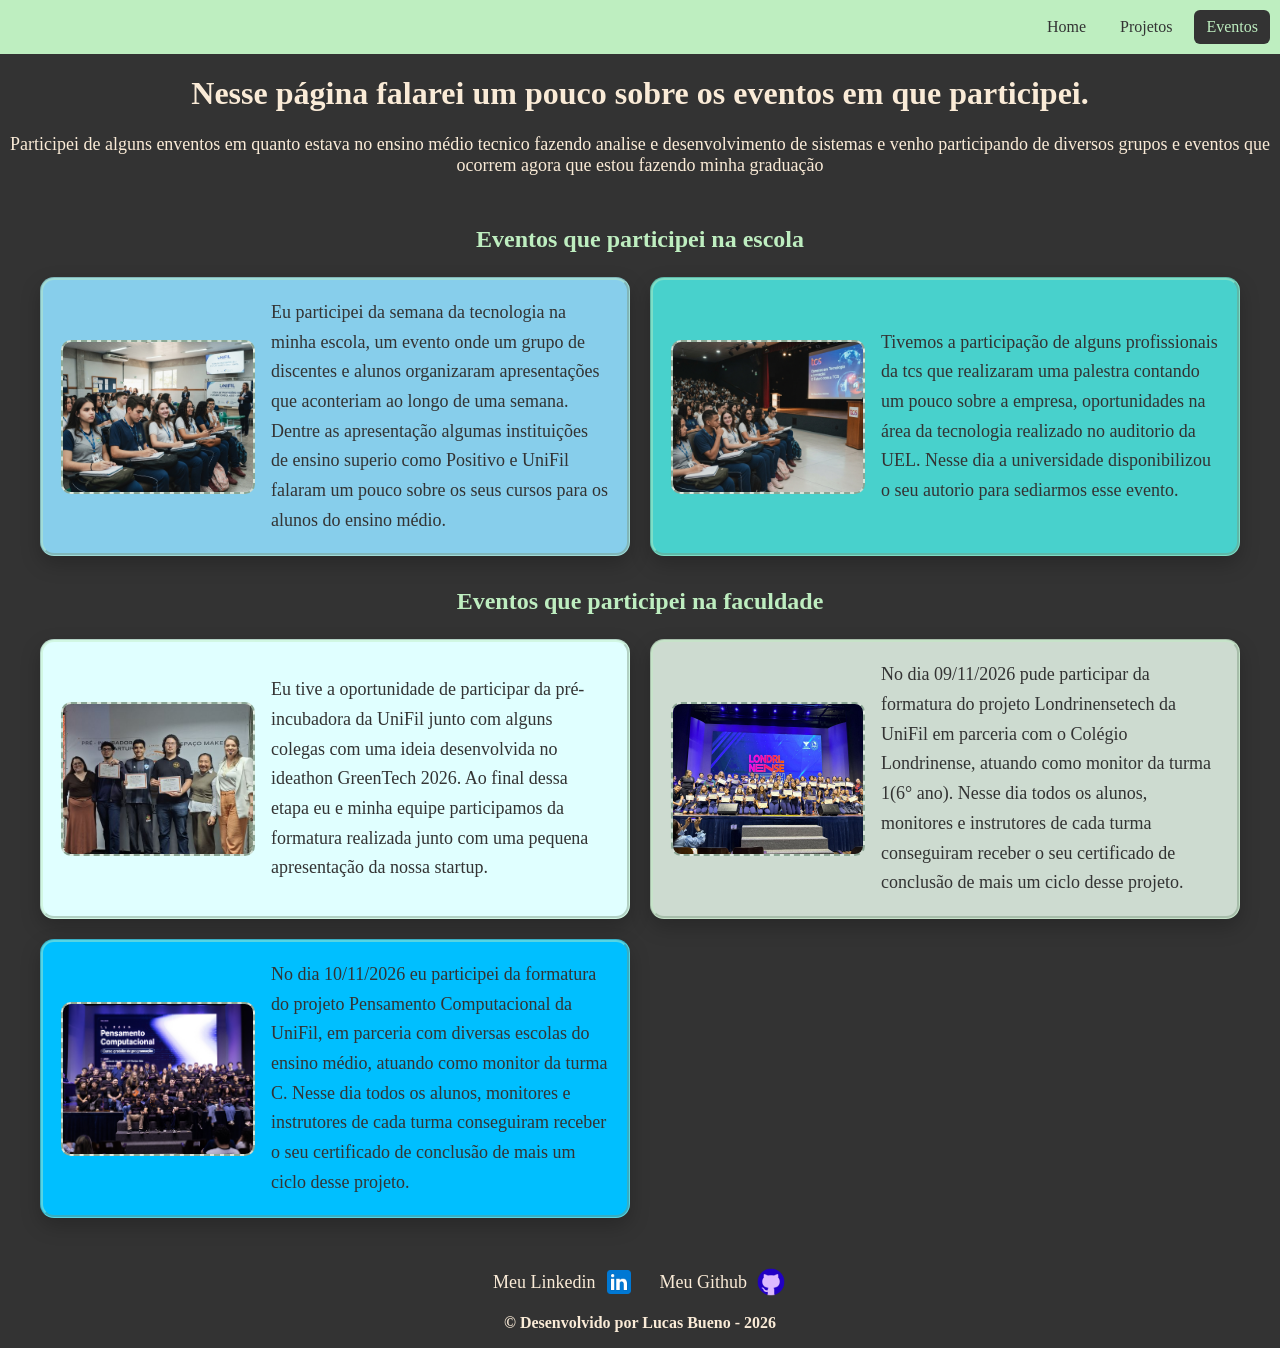
==== eventos.html @ 914941da "Enviando a situação atuaal do meu projeto" ====
<!DOCTYPE html>
<html lang="pt-BR">

<head>
    <meta charset="UTF-8">
    <meta name="viewport" content="width=device-width, initial-scale=1.0">

    <title>Meu Portifolio</title>



    <link rel="preconnect" href="https://fonts.googleapis.com">
    <link rel="preconnect" href="https://fonts.gstatic.com" crossorigin>

    <link href="https://fonts.googleapis.com/css2?family=JetBrains+Mono:wght@400;700&display=swap" rel="stylesheet">
    <link
        href="https://fonts.googleapis.com/css2?family=Isometra&family=JetBrains+Mono:ital,wght@0,100..800;1,100..800&family=Nosifer&display=swap"
        rel="stylesheet">
    <link rel="icon" href="img/icone.webp">
    <link rel="stylesheet" href="style.css">
    <link rel="stylesheet" href="eventos.css">
</head>

<body>
    <header>
        <nav class="menu">
            <a href="index.html">Home</a>
            <a href="projetos.html">Projetos</a>
            <a href="eventos.html" aria-current="page">Eventos</a>

        </nav>
        <h1> Nesse página falarei um pouco sobre os eventos em que participei.
        </h1>
        <p>Participei de alguns enventos em quanto estava no ensino médio tecnico fazendo analise e desenvolvimento de
            sistemas e venho participando de diversos grupos e eventos que ocorrem agora que estou fazendo minha
            graduação</p>
    </header>
    <main>
        <section id="eventos_escola">

            <h2>Eventos que participei na escola</h2>
            <div id="card1">
                <div class="area-foto" aria-label="Espaço reservado para foto">
                    <img src="img/palestra_faculdades.jpg"
                        alt="Foto representando uma palestra de unifverisidades para os alunos do ensino médio">
                </div>
                <p>Eu participei da semana da tecnologia na minha escola, um evento onde um grupo de discentes e alunos
                    organizaram apresentações que aconteriam ao longo de uma semana. Dentre as apresentação algumas
                    instituições de ensino superio como Positivo e UniFil falaram um pouco sobre os seus cursos para os
                    alunos do ensino médio.</p>
            </div>
            <div id="card2">
                <div class="area-foto" aria-label="Espaço reservado para foto">
                    <img src="img/palestra_tcs.jpg" alt="Palestra dos profissionais da tcs">
                </div>
                <p>Tivemos a participação de alguns profissionais da tcs que realizaram uma palestra contando um pouco
                    sobre a empresa, oportunidades na área da tecnologia realizado no auditorio da UEL. Nesse dia a
                    universidade disponibilizou o seu autorio para sediarmos esse evento.</p>
            </div>


        </section>
        <section id="eventos_faculdade">

            <h2>Eventos que participei na faculdade </h2>
            <div id="card3">
                <div class="area-foto" aria-label="Espaço reservado para foto">
                    <img src="img/pré_incubadora.jpg" alt="Foto da minha equipe da pré-incubadora">
                </div>
                <p>Eu tive a oportunidade de participar da pré-incubadora da UniFil junto com alguns colegas com uma
                    ideia desenvolvida no ideathon GreenTech 2026. Ao final dessa etapa eu e minha equipe participamos
                    da formatura realizada junto com uma pequena apresentação da nossa startup.</p>
            </div>
            <div id="card4">
                <div class="area-foto" aria-label="Espaço reservado para foto">
                    <img src="img/londrinense-formatura.jpeg" alt="Foto da formatura dos alunos do LondrinenseTech">
                </div>
                <p>No dia 09/11/2026 pude participar da formatura do projeto Londrinensetech da UniFil em parceria com o
                    Colégio Londrinense, atuando como monitor da turma 1(6° ano). Nesse dia todos os alunos, monitores e
                    instrutores de cada turma conseguiram receber o seu certificado de conclusão de mais um ciclo desse
                    projeto.</p>
            </div>
            <div id="card5">
                <div class="area-foto" aria-label="Espaço reservado para foto">
                    <img src="img/pensamento_computacional_formatura.jpg"
                        alt="Foto da formatura do Pensamento Computacional">
                </div>
                <p>No dia 10/11/2026 eu participei da formatura do projeto Pensamento Computacional da UniFil, em
                    parceria com diversas escolas do ensino médio, atuando como monitor da turma C. Nesse dia todos os
                    alunos, monitores e instrutores de cada turma conseguiram receber o seu certificado de conclusão de
                    mais um ciclo desse projeto.</p>
            </div>


        </section>
    </main>
    <footer>


        <div class="redes_sociais">
            <p>Meu Linkedin</p>
            <a href="http://www.linkedin.com/in/lucas-bueno-a5a460362" target="_blank" rel="noopener noreferrer">

                <img src="/img/linkedin.png" alt="Icone do linkedin">
            </a>
        </div>
        <div class="redes_sociais">
            <p>Meu Github</p>
            <a href="https://github.com/LucasBuenoVitorino" target="_blank" rel="noopener noreferrer">
                <img src="/img/github.png" alt="Icone do github">
            </a>
        </div>
        <h4>© Desenvolvido por Lucas Bueno - 2026</h4>
    </footer>

</body>

</html>
---- style.css ----
body {
    display: flex;
    flex-direction: column;
    margin: 0;
    padding: 0;
    box-sizing: border-box;
    width: 100%;
    min-height: 100vh;
    background-color: #333;
    color: antiquewhite;

}

nav {
    background-color: #beeec0;
    padding: 10px;
    display: flex;
    justify-content: end;
}

nav.menu a {
    display: inline-block;
    padding: 8px 12px;
    border-radius: 6px;
    transition: background-color 180ms ease, color 180ms ease;


}

nav.menu a:hover,
nav.menu a[aria-current="page"],
nav.menu a:focus-visible {
    background-color: #333;
    color: #beeec0;
}

a {
    text-decoration: none;
    color: #333;
    margin-left: 10px;
}

#cabecalho {
    display: flex;
    align-items: center;
    justify-content: center;
    gap: 30px;
    padding: 20px;
}

.informacoes-cabecalho {
    display: flex;
    flex-direction: column;
    align-items: flex-start;
}

#minha_foto {
    width: 240px;
    height: 240px;
    object-fit: cover;
    clip-path: circle(50%);
}

p {
    text-align: center;
    font-size: 18px;
}

h1,
h2,
h3,
h4 {
    text-align: center;
}

main {
    flex: 1;
}

#formacao_academica {
    margin: 10px;
    padding: 3px;
    background-color: #66CDAA;
    border: 4px groove #FEBE10;
}

#experiencia_profissional {
    margin: 10px;
    padding: 3px;
    background-color: #00A693;
    border: 4px groove #FEBE10;
}

.redes_sociais {
    display: flex;
    align-items: center;
    justify-content: center;
    gap: 8px;
}

footer {
    display: flex;
    flex-wrap: wrap;
    align-items: center;
    justify-content: center;
    gap: 16px 24px;
    padding: 16px;
}

footer .redes_sociais p {
    margin: 0;
}

footer .redes_sociais a {
    margin-left: 0;
}

footer .redes_sociais img {
    display: block;
    width: 32px;
    height: 32px;
    object-fit: contain;
}

footer h4 {
    flex-basis: 100%;
    margin: 0;
}

ul {
    margin: 10px;
    padding: 6px;
    border: solid 4px sienna;
    font-size: 18px;
    background-color: #002244;
}

@media (max-width: 600px) {
    #cabecalho {
        flex-direction: column;
        text-align: center;
    }

    .informacoes-cabecalho {
        align-items: center;
    }

    h1,
    h1+p {
        text-align: center;
    }
}
---- eventos.css ----
#eventos_escola,
#eventos_faculdade {
    display: grid;
    grid-template-columns: repeat(auto-fit, minmax(min(100%, 430px), 1fr));
    gap: 20px;
    margin: 32px auto;
    padding: 0 20px;
    max-width: 1200px;
}

#eventos_escola h2,
#eventos_faculdade h2 {
    grid-column: 1 / -1;
    margin: 0 0 4px;
    color: #beeec0;
}

#eventos_escola #card1,
#eventos_escola #card2,
#eventos_faculdade #card3,
#eventos_faculdade #card4,
#eventos_faculdade #card5 {
    display: grid;
    grid-template-columns: minmax(130px, 190px) minmax(0, 1fr);
    align-items: center;
    gap: 20px;
    min-width: 0;
    padding: 18px;
    color: #333;
    border: 3px groove rgba(190, 238, 192, 0.45);
    border-radius: 14px;
    box-shadow: 0 8px 20px rgba(0, 0, 0, 0.22);
    transition: transform 180ms ease, box-shadow 180ms ease;
}

#eventos_escola #card1:hover,
#eventos_escola #card2:hover,
#eventos_faculdade #card3:hover,
#eventos_faculdade #card4:hover,
#eventos_faculdade #card5:hover {
    transform: translateY(-4px);
    box-shadow: 0 12px 26px rgba(0, 0, 0, 0.3);
}

.area-foto {
    position: relative;
    display: grid;
    place-items: center;
    width: 100%;
    min-height: 150px;
    overflow: hidden;
    color: #52635a;
    background: linear-gradient(135deg, #e1ece2, #cddbd0);
    border: 2px dashed #8ca795;
    border-radius: 10px;
}

.area-foto::after {
    content: "Espaço para foto";
    font-size: 0.85rem;
}

.area-foto img {
    position: absolute;
    inset: 0;
    width: 100%;
    height: 100%;
    object-fit: cover;
}

.area-foto:has(img)::after {
    content: none;
}

#eventos_escola #card1 p,
#eventos_escola #card2 p,
#eventos_faculdade #card3 p,
#eventos_faculdade #card4 p,
#eventos_faculdade #card5 p {
    margin: 0;
    text-align: left;
    line-height: 1.65;
}

#card1 {

    background-color: #87CEEB;
}

#card2 {
    background-color: #48D1CC;
}

#card3 {
    background-color: #E0FFFF;
}

#card4 {
    background-color: #cddbd0;
}

#card5 {
    background-color: #00BFFF;
}

@media (max-width: 600px) {

    #eventos_escola,
    #eventos_faculdade {
        padding: 0 14px;
    }

    #eventos_escola #card1,
    #eventos_escola #card2,
    #eventos_faculdade #card3,
    #eventos_faculdade #card4,
    #eventos_faculdade #card5 {
        grid-template-columns: 1fr;
    }

    .area-foto {
        min-height: 190px;
    }
}
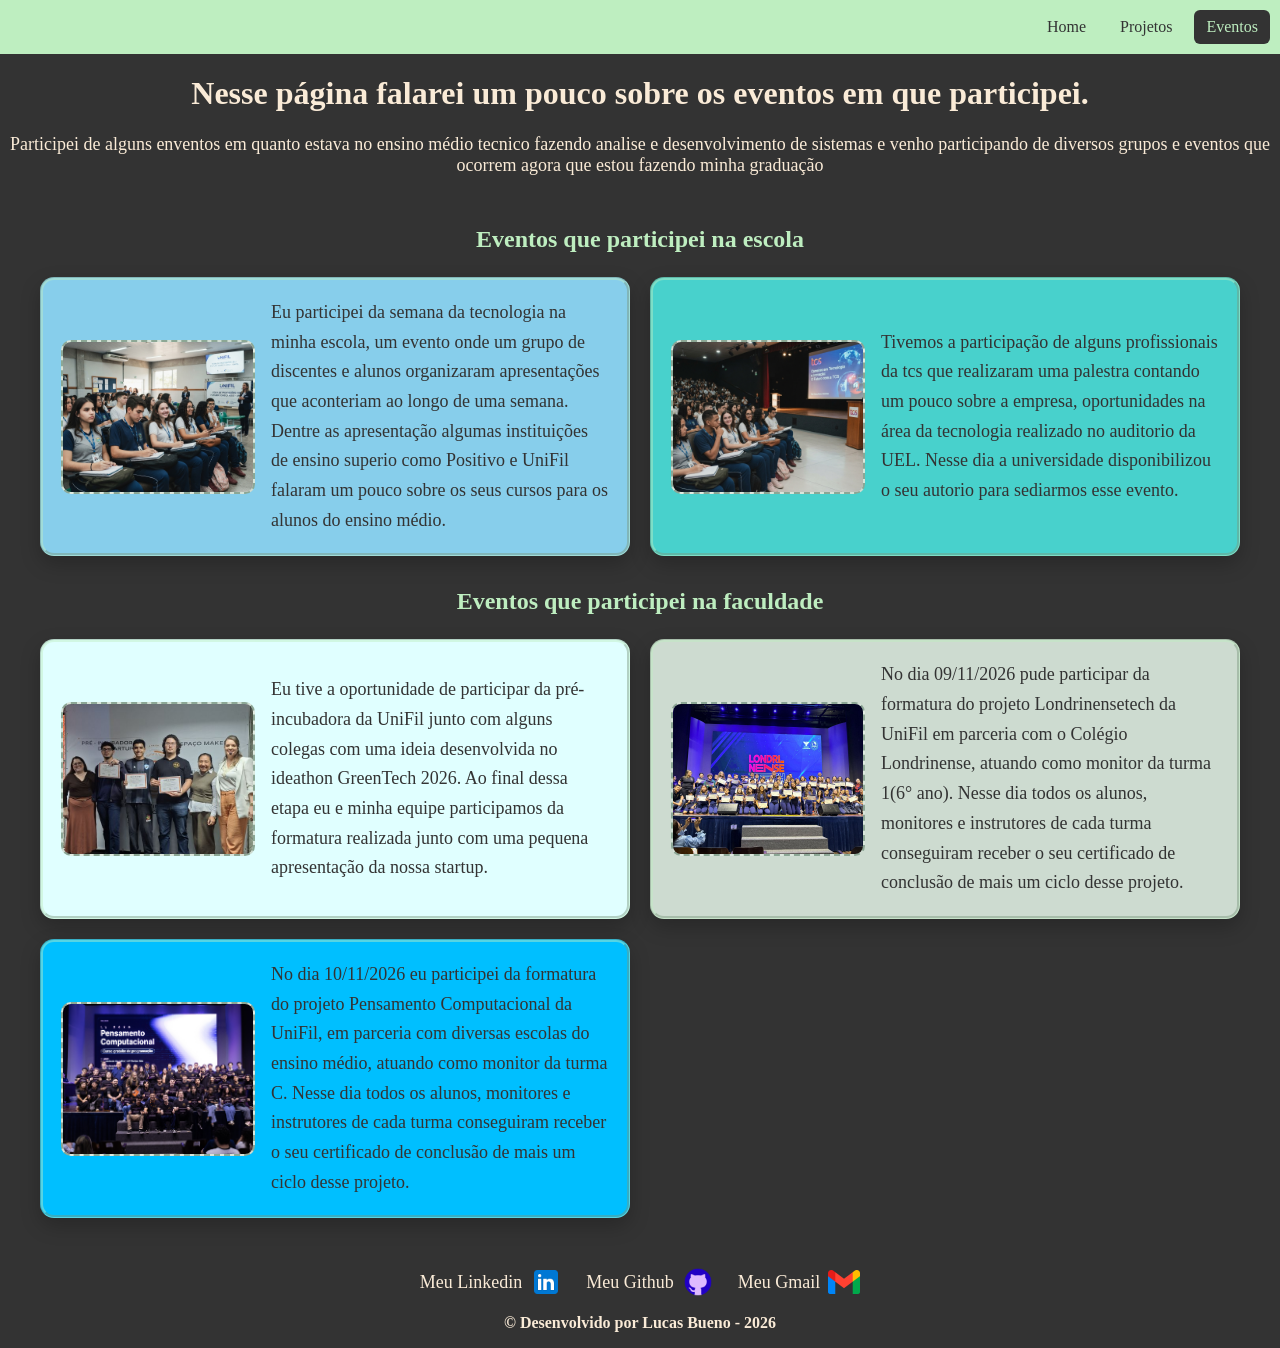
==== commit 12b6ba4d: "Padronizando o footer das 3 páginas" ====
--- a/eventos.html
+++ b/eventos.html
@@ -110,6 +110,13 @@
                 <img src="/img/github.png" alt="Icone do github">
             </a>
         </div>
+        <div class="redes_sociais">
+            <p>Meu Gmail</p>
+            <a href="https://mail.google.com/mail/?view=cm&fs=1&to=lucas.bueno.rodrigues034@gmail.com"
+   target="_blank">
+                <img src="/img/gmail.png" alt="Icone do gmail">
+            </a>
+        </div>
         <h4>© Desenvolvido por Lucas Bueno - 2026</h4>
     </footer>
 
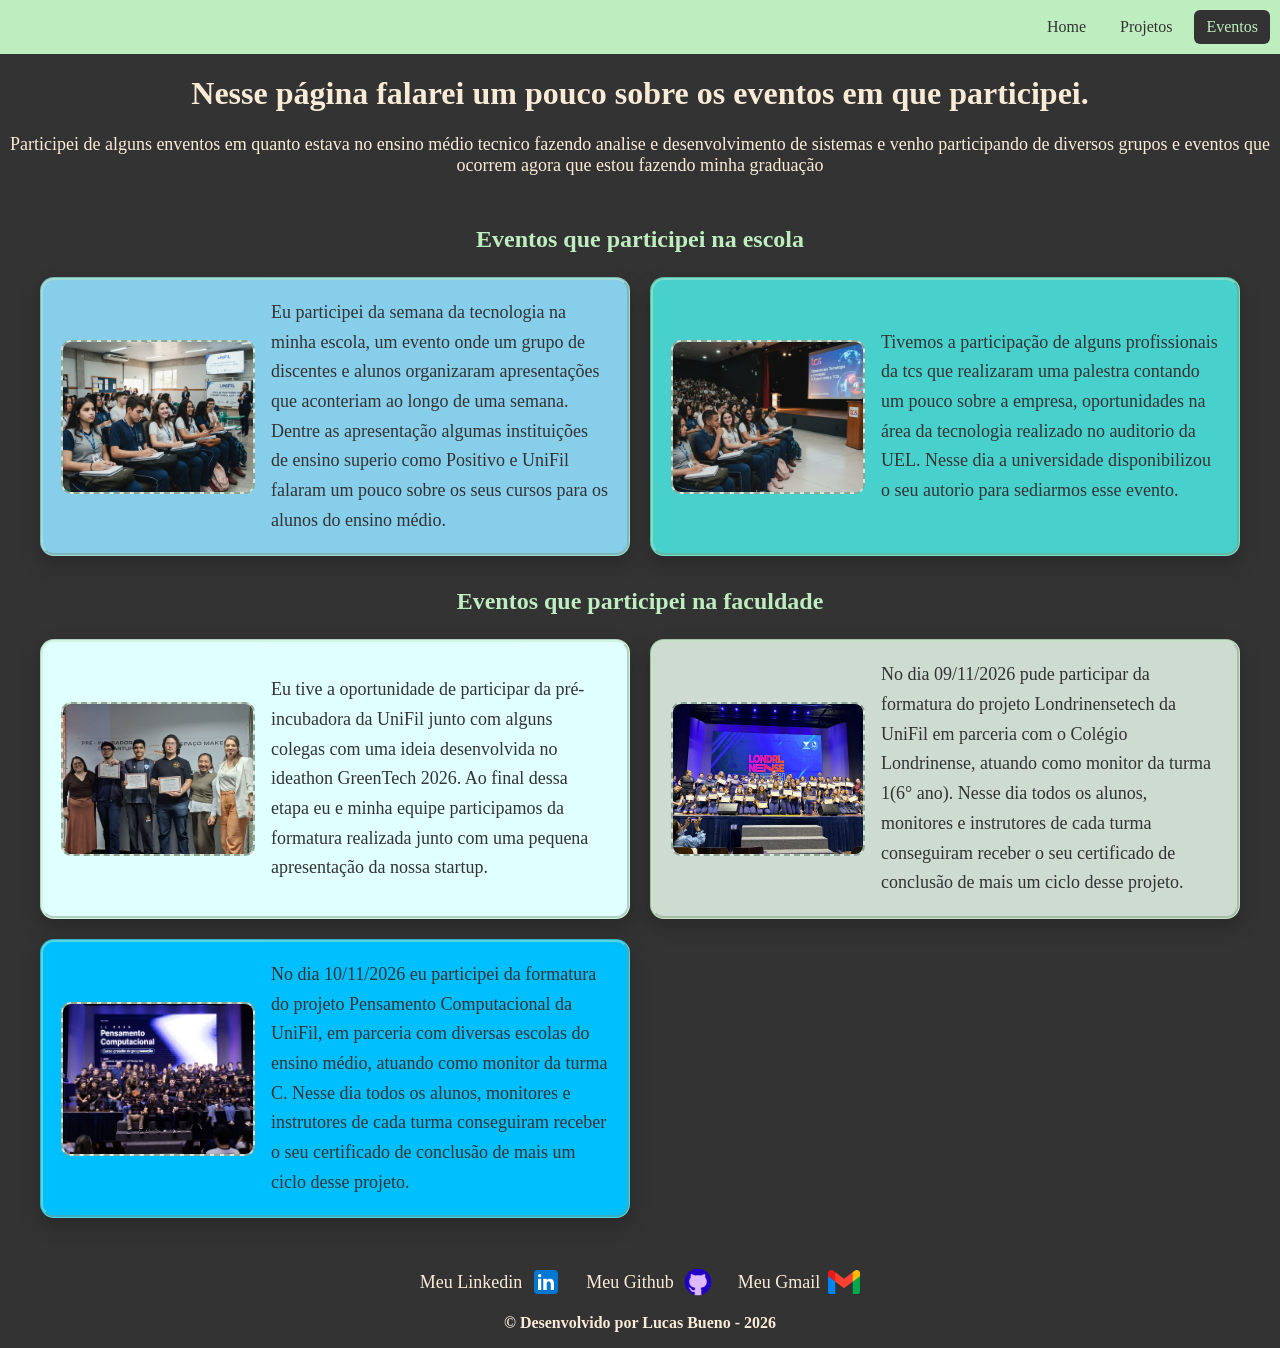
==== commit 9e73802f: "Corrigindo os icones do footer" ====
--- a/eventos.html
+++ b/eventos.html
@@ -101,20 +101,20 @@
             <p>Meu Linkedin</p>
             <a href="http://www.linkedin.com/in/lucas-bueno-a5a460362" target="_blank" rel="noopener noreferrer">
 
-                <img src="/img/linkedin.png" alt="Icone do linkedin">
+                <img src="img/linkedin.png" alt="Icone do linkedin">
             </a>
         </div>
         <div class="redes_sociais">
             <p>Meu Github</p>
             <a href="https://github.com/LucasBuenoVitorino" target="_blank" rel="noopener noreferrer">
-                <img src="/img/github.png" alt="Icone do github">
+                <img src="img/github.png" alt="Icone do github">
             </a>
         </div>
         <div class="redes_sociais">
             <p>Meu Gmail</p>
             <a href="https://mail.google.com/mail/?view=cm&fs=1&to=lucas.bueno.rodrigues034@gmail.com"
    target="_blank">
-                <img src="/img/gmail.png" alt="Icone do gmail">
+                <img src="img/gmail.png" alt="Icone do gmail">
             </a>
         </div>
         <h4>© Desenvolvido por Lucas Bueno - 2026</h4>
--- a/style.css
+++ b/style.css
@@ -135,6 +135,23 @@
     background-color: #002244;
 }
 
+#toggle-certificados {
+    display: block;
+    margin: 0 auto 12px;
+    padding: 8px 12px;
+    color: #333;
+    background-color: #beeec0;
+    border: 0;
+    border-radius: 6px;
+    cursor: pointer;
+}
+
+#toggle-certificados:hover,
+#toggle-certificados:focus-visible {
+    color: #beeec0;
+    background-color: #333;
+}
+
 @media (max-width: 600px) {
     #cabecalho {
         flex-direction: column;
--- a/eventos.css
+++ b/eventos.css
@@ -31,6 +31,38 @@
     border-radius: 14px;
     box-shadow: 0 8px 20px rgba(0, 0, 0, 0.22);
     transition: transform 180ms ease, box-shadow 180ms ease;
+    animation: entrada-card 600ms ease-out both;
+}
+
+@keyframes entrada-card {
+    from {
+        opacity: 0;
+        translate: 0 18px;
+    }
+
+    to {
+        opacity: 1;
+        translate: 0 0;
+    }
+}
+
+#eventos_escola #card2,
+#eventos_faculdade #card4 {
+    animation-delay: 120ms;
+}
+
+#eventos_faculdade #card5 {
+    animation-delay: 240ms;
+}
+
+@media (prefers-reduced-motion: reduce) {
+    #eventos_escola #card1,
+    #eventos_escola #card2,
+    #eventos_faculdade #card3,
+    #eventos_faculdade #card4,
+    #eventos_faculdade #card5 {
+        animation: none;
+    }
 }
 
 #eventos_escola #card1:hover,
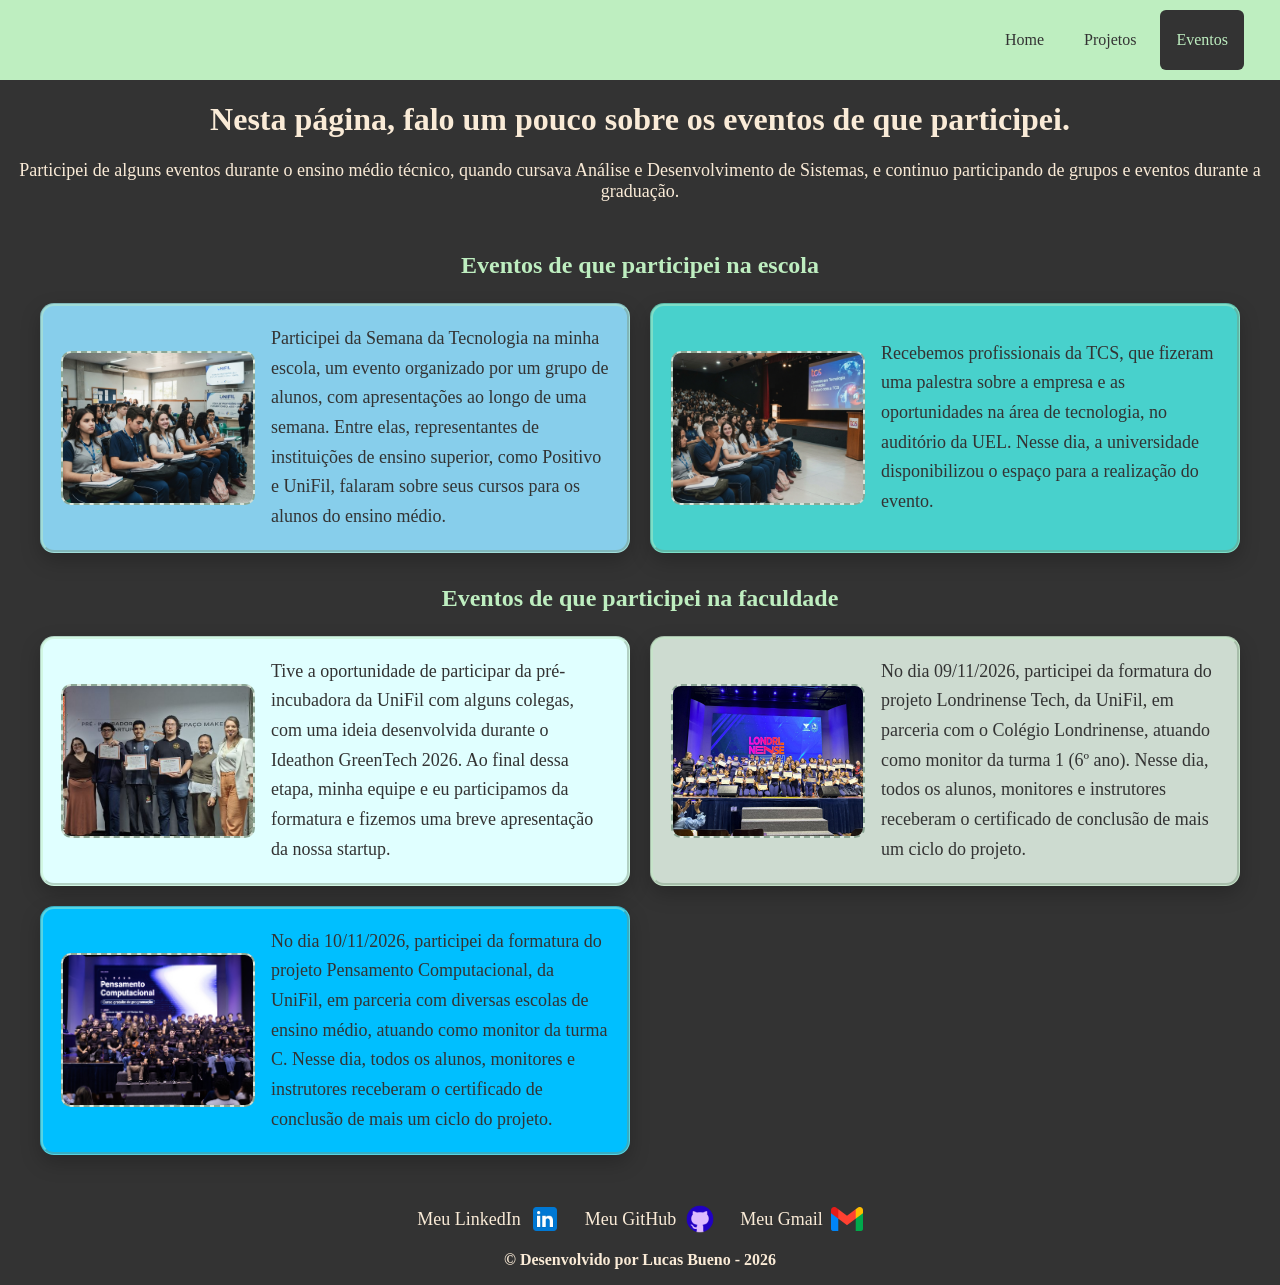
==== commit dbca5763: "Fazendo correções de ortografia nos arquivos index.html, eventos.html e projeto.html" ====
--- a/eventos.html
+++ b/eventos.html
@@ -5,7 +5,7 @@
     <meta charset="UTF-8">
     <meta name="viewport" content="width=device-width, initial-scale=1.0">
 
-    <title>Meu Portifolio</title>
+    <title>Meu Portfólio</title>
 
 
 
@@ -29,66 +29,63 @@
             <a href="eventos.html" aria-current="page">Eventos</a>
 
         </nav>
-        <h1> Nesse página falarei um pouco sobre os eventos em que participei.
+        <h1>Nesta página, falo um pouco sobre os eventos de que participei.
         </h1>
-        <p>Participei de alguns enventos em quanto estava no ensino médio tecnico fazendo analise e desenvolvimento de
-            sistemas e venho participando de diversos grupos e eventos que ocorrem agora que estou fazendo minha
-            graduação</p>
+        <p>Participei de alguns eventos durante o ensino médio técnico, quando cursava Análise e Desenvolvimento de
+            Sistemas, e continuo participando de grupos e eventos durante a graduação.</p>
     </header>
     <main>
         <section id="eventos_escola">
 
-            <h2>Eventos que participei na escola</h2>
+            <h2>Eventos de que participei na escola</h2>
             <div id="card1">
                 <div class="area-foto" aria-label="Espaço reservado para foto">
                     <img src="img/palestra_faculdades.jpg"
-                        alt="Foto representando uma palestra de unifverisidades para os alunos do ensino médio">
+                        alt="Palestra de universidades para alunos do ensino médio">
                 </div>
-                <p>Eu participei da semana da tecnologia na minha escola, um evento onde um grupo de discentes e alunos
-                    organizaram apresentações que aconteriam ao longo de uma semana. Dentre as apresentação algumas
-                    instituições de ensino superio como Positivo e UniFil falaram um pouco sobre os seus cursos para os
-                    alunos do ensino médio.</p>
+                <p>Participei da Semana da Tecnologia na minha escola, um evento organizado por um grupo de alunos, com
+                    apresentações ao longo de uma semana. Entre elas, representantes de instituições de ensino
+                    superior, como Positivo e UniFil, falaram sobre seus cursos para os alunos do ensino médio.</p>
             </div>
             <div id="card2">
                 <div class="area-foto" aria-label="Espaço reservado para foto">
-                    <img src="img/palestra_tcs.jpg" alt="Palestra dos profissionais da tcs">
+                    <img src="img/palestra_tcs.jpg" alt="Palestra de profissionais da TCS">
                 </div>
-                <p>Tivemos a participação de alguns profissionais da tcs que realizaram uma palestra contando um pouco
-                    sobre a empresa, oportunidades na área da tecnologia realizado no auditorio da UEL. Nesse dia a
-                    universidade disponibilizou o seu autorio para sediarmos esse evento.</p>
+                <p>Recebemos profissionais da TCS, que fizeram uma palestra sobre a empresa e as oportunidades na área
+                    de tecnologia, no auditório da UEL. Nesse dia, a universidade disponibilizou o espaço para a
+                    realização do evento.</p>
             </div>
 
 
         </section>
         <section id="eventos_faculdade">
 
-            <h2>Eventos que participei na faculdade </h2>
+            <h2>Eventos de que participei na faculdade</h2>
             <div id="card3">
                 <div class="area-foto" aria-label="Espaço reservado para foto">
                     <img src="img/pré_incubadora.jpg" alt="Foto da minha equipe da pré-incubadora">
                 </div>
-                <p>Eu tive a oportunidade de participar da pré-incubadora da UniFil junto com alguns colegas com uma
-                    ideia desenvolvida no ideathon GreenTech 2026. Ao final dessa etapa eu e minha equipe participamos
-                    da formatura realizada junto com uma pequena apresentação da nossa startup.</p>
+                <p>Tive a oportunidade de participar da pré-incubadora da UniFil com alguns colegas, com uma ideia
+                    desenvolvida durante o Ideathon GreenTech 2026. Ao final dessa etapa, minha equipe e eu
+                    participamos da formatura e fizemos uma breve apresentação da nossa startup.</p>
             </div>
             <div id="card4">
                 <div class="area-foto" aria-label="Espaço reservado para foto">
-                    <img src="img/londrinense-formatura.jpeg" alt="Foto da formatura dos alunos do LondrinenseTech">
+                    <img src="img/londrinense-formatura.jpeg"
+                        alt="Foto da formatura dos alunos do Londrinense Tech">
                 </div>
-                <p>No dia 09/11/2026 pude participar da formatura do projeto Londrinensetech da UniFil em parceria com o
-                    Colégio Londrinense, atuando como monitor da turma 1(6° ano). Nesse dia todos os alunos, monitores e
-                    instrutores de cada turma conseguiram receber o seu certificado de conclusão de mais um ciclo desse
-                    projeto.</p>
+                <p>No dia 09/11/2026, participei da formatura do projeto Londrinense Tech, da UniFil, em parceria com o
+                    Colégio Londrinense, atuando como monitor da turma 1 (6º ano). Nesse dia, todos os alunos,
+                    monitores e instrutores receberam o certificado de conclusão de mais um ciclo do projeto.</p>
             </div>
             <div id="card5">
                 <div class="area-foto" aria-label="Espaço reservado para foto">
                     <img src="img/pensamento_computacional_formatura.jpg"
                         alt="Foto da formatura do Pensamento Computacional">
                 </div>
-                <p>No dia 10/11/2026 eu participei da formatura do projeto Pensamento Computacional da UniFil, em
-                    parceria com diversas escolas do ensino médio, atuando como monitor da turma C. Nesse dia todos os
-                    alunos, monitores e instrutores de cada turma conseguiram receber o seu certificado de conclusão de
-                    mais um ciclo desse projeto.</p>
+                <p>No dia 10/11/2026, participei da formatura do projeto Pensamento Computacional, da UniFil, em
+                    parceria com diversas escolas de ensino médio, atuando como monitor da turma C. Nesse dia, todos os
+                    alunos, monitores e instrutores receberam o certificado de conclusão de mais um ciclo do projeto.</p>
             </div>
 
 
@@ -98,23 +95,23 @@
 
 
         <div class="redes_sociais">
-            <p>Meu Linkedin</p>
+            <p>Meu LinkedIn</p>
             <a href="http://www.linkedin.com/in/lucas-bueno-a5a460362" target="_blank" rel="noopener noreferrer">
 
-                <img src="img/linkedin.png" alt="Icone do linkedin">
+                <img src="img/linkedin.png" alt="Ícone do LinkedIn">
             </a>
         </div>
         <div class="redes_sociais">
-            <p>Meu Github</p>
+            <p>Meu GitHub</p>
             <a href="https://github.com/LucasBuenoVitorino" target="_blank" rel="noopener noreferrer">
-                <img src="img/github.png" alt="Icone do github">
+                <img src="img/github.png" alt="Ícone do GitHub">
             </a>
         </div>
         <div class="redes_sociais">
             <p>Meu Gmail</p>
             <a href="https://mail.google.com/mail/?view=cm&fs=1&to=lucas.bueno.rodrigues034@gmail.com"
    target="_blank">
-                <img src="img/gmail.png" alt="Icone do gmail">
+                <img src="img/gmail.png" alt="Ícone do Gmail">
             </a>
         </div>
         <h4>© Desenvolvido por Lucas Bueno - 2026</h4>
--- a/style.css
+++ b/style.css
@@ -15,16 +15,26 @@
     background-color: #beeec0;
     padding: 10px;
     display: flex;
-    justify-content: end;
+    justify-content: flex-end;
+}
+
+nav.menu {
+    align-items: center;
+    flex-wrap: wrap;
+    gap: 8px;
+    padding: 10px clamp(12px, 4vw, 36px);
 }
 
 nav.menu a {
-    display: inline-block;
-    padding: 8px 12px;
+    display: flex;
+    align-items: center;
+    justify-content: center;
+    min-height: 44px;
+    margin-left: 0;
+    padding: 8px 16px;
     border-radius: 6px;
+    text-align: center;
     transition: background-color 180ms ease, color 180ms ease;
-
-
 }
 
 nav.menu a:hover,
@@ -135,6 +145,24 @@
     background-color: #002244;
 }
 
+@media (max-width: 768px) {
+    nav.menu {
+        justify-content: center;
+    }
+}
+
+@media (max-width: 600px) {
+    nav.menu {
+        gap: 6px;
+        padding: 8px 12px;
+    }
+
+    nav.menu a {
+        flex: 1 1 70px;
+        padding: 8px 10px;
+    }
+}
+
 #toggle-certificados {
     display: block;
     margin: 0 auto 12px;
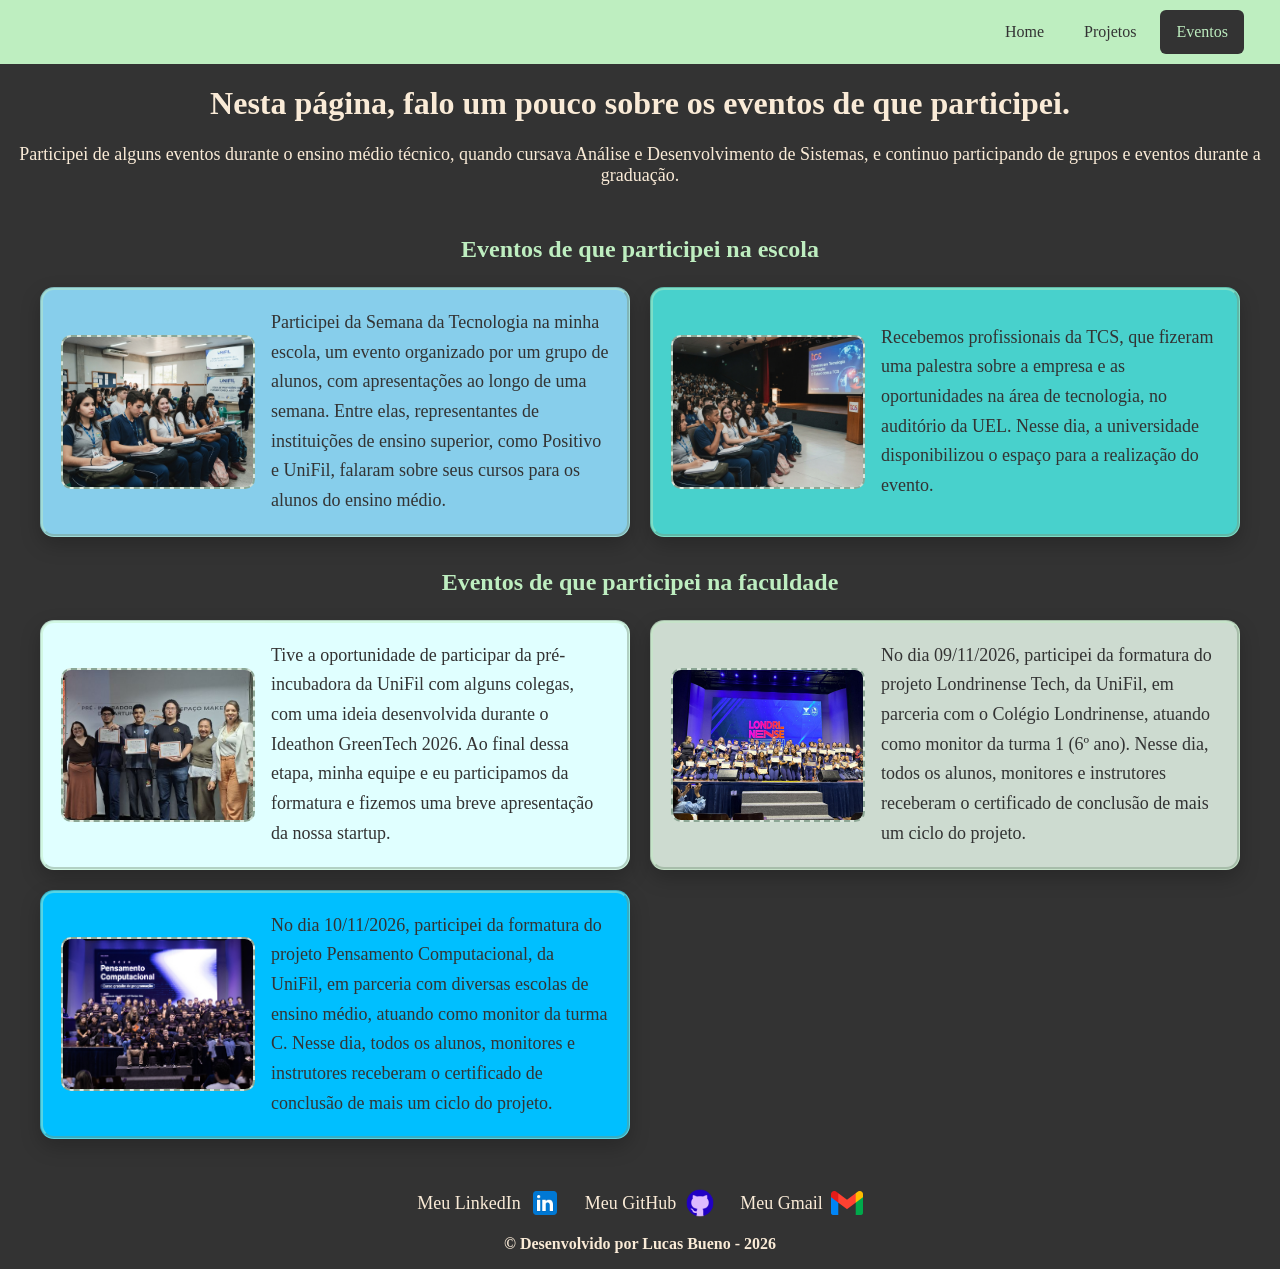
==== commit 33abd328: "Finalizando a padronização do menu e identanto os codigos" ====
--- a/eventos.html
+++ b/eventos.html
@@ -24,10 +24,11 @@
 <body>
     <header>
         <nav class="menu">
-            <a href="index.html">Home</a>
-            <a href="projetos.html">Projetos</a>
-            <a href="eventos.html" aria-current="page">Eventos</a>
-
+            <ul>
+                <li><a href="index.html">Home</a></li>
+                <li><a href="projetos.html">Projetos</a></li>
+                <li><a href="eventos.html" aria-current="page">Eventos</a></li>
+            </ul>
         </nav>
         <h1>Nesta página, falo um pouco sobre os eventos de que participei.
         </h1>
@@ -40,8 +41,7 @@
             <h2>Eventos de que participei na escola</h2>
             <div id="card1">
                 <div class="area-foto" aria-label="Espaço reservado para foto">
-                    <img src="img/palestra_faculdades.jpg"
-                        alt="Palestra de universidades para alunos do ensino médio">
+                    <img src="img/palestra_faculdades.jpg" alt="Palestra de universidades para alunos do ensino médio">
                 </div>
                 <p>Participei da Semana da Tecnologia na minha escola, um evento organizado por um grupo de alunos, com
                     apresentações ao longo de uma semana. Entre elas, representantes de instituições de ensino
@@ -71,8 +71,7 @@
             </div>
             <div id="card4">
                 <div class="area-foto" aria-label="Espaço reservado para foto">
-                    <img src="img/londrinense-formatura.jpeg"
-                        alt="Foto da formatura dos alunos do Londrinense Tech">
+                    <img src="img/londrinense-formatura.jpeg" alt="Foto da formatura dos alunos do Londrinense Tech">
                 </div>
                 <p>No dia 09/11/2026, participei da formatura do projeto Londrinense Tech, da UniFil, em parceria com o
                     Colégio Londrinense, atuando como monitor da turma 1 (6º ano). Nesse dia, todos os alunos,
@@ -85,7 +84,8 @@
                 </div>
                 <p>No dia 10/11/2026, participei da formatura do projeto Pensamento Computacional, da UniFil, em
                     parceria com diversas escolas de ensino médio, atuando como monitor da turma C. Nesse dia, todos os
-                    alunos, monitores e instrutores receberam o certificado de conclusão de mais um ciclo do projeto.</p>
+                    alunos, monitores e instrutores receberam o certificado de conclusão de mais um ciclo do projeto.
+                </p>
             </div>
 
 
@@ -109,8 +109,7 @@
         </div>
         <div class="redes_sociais">
             <p>Meu Gmail</p>
-            <a href="https://mail.google.com/mail/?view=cm&fs=1&to=lucas.bueno.rodrigues034@gmail.com"
-   target="_blank">
+            <a href="https://mail.google.com/mail/?view=cm&fs=1&to=lucas.bueno.rodrigues034@gmail.com" target="_blank">
                 <img src="img/gmail.png" alt="Ícone do Gmail">
             </a>
         </div>
--- a/style.css
+++ b/style.css
@@ -19,16 +19,29 @@
 }
 
 nav.menu {
+    padding: 10px clamp(12px, 4vw, 36px);
+}
+
+nav.menu ul {
+    display: flex;
     align-items: center;
     flex-wrap: wrap;
     gap: 8px;
-    padding: 10px clamp(12px, 4vw, 36px);
+    justify-content: flex-end;
+    width: 100%;
+    margin: 0;
+    padding: 0;
+    border: 0;
+    background: transparent;
+    font-size: inherit;
+    list-style: none;
 }
 
 nav.menu a {
     display: flex;
     align-items: center;
     justify-content: center;
+    box-sizing: border-box;
     min-height: 44px;
     margin-left: 0;
     padding: 8px 16px;
@@ -146,19 +159,26 @@
 }
 
 @media (max-width: 768px) {
-    nav.menu {
+    nav.menu ul {
         justify-content: center;
     }
 }
 
 @media (max-width: 600px) {
     nav.menu {
+        padding: 8px 12px;
+    }
+
+    nav.menu ul {
         gap: 6px;
-        padding: 8px 12px;
+    }
+
+    nav.menu li {
+        flex: 1 1 70px;
     }
 
     nav.menu a {
-        flex: 1 1 70px;
+        width: 100%;
         padding: 8px 10px;
     }
 }
--- a/eventos.css
+++ b/eventos.css
@@ -56,6 +56,7 @@
 }
 
 @media (prefers-reduced-motion: reduce) {
+
     #eventos_escola #card1,
     #eventos_escola #card2,
     #eventos_faculdade #card3,
